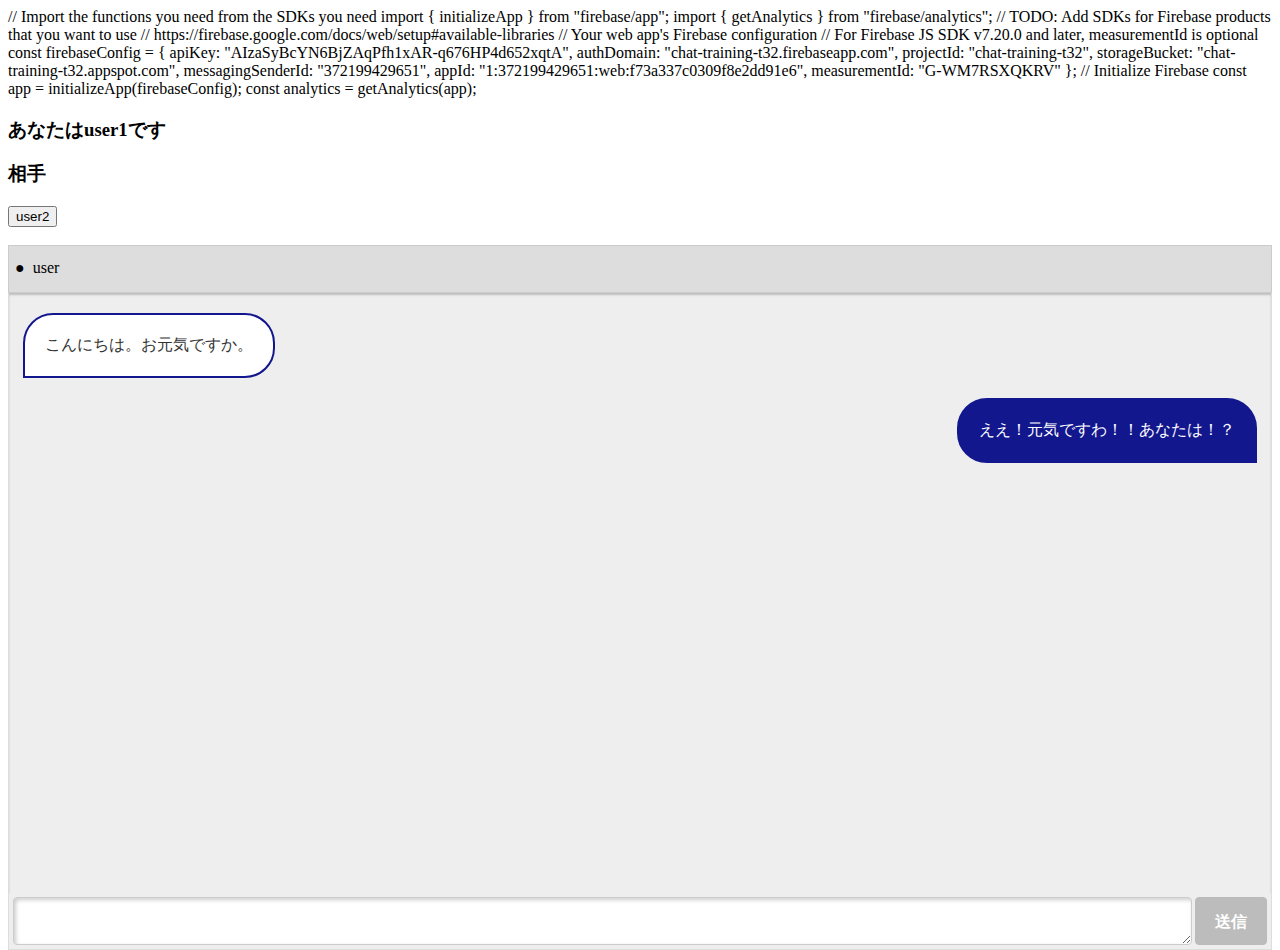
==== old_index.html @ 5653b0e8 "Rename index.html to old_index.html" ====
<!DOCTYPE html>
<html lang="ja">
<head>
    <meta charset="UTF-8">
    <meta name="viewport" content="width=device-width, initial-scale=1.0">
    <link type="text/css" rel="stylesheet" href="style/bmesse.css" />
    <title>chat sample</title>
    
    // Import the functions you need from the SDKs you need
    import { initializeApp } from "firebase/app";
    import { getAnalytics } from "firebase/analytics";
    // TODO: Add SDKs for Firebase products that you want to use
    // https://firebase.google.com/docs/web/setup#available-libraries

    // Your web app's Firebase configuration
    // For Firebase JS SDK v7.20.0 and later, measurementId is optional
    const firebaseConfig = {
      apiKey: "AIzaSyBcYN6BjZAqPfh1xAR-q676HP4d652xqtA",
      authDomain: "chat-training-t32.firebaseapp.com",
      projectId: "chat-training-t32",
      storageBucket: "chat-training-t32.appspot.com",
      messagingSenderId: "372199429651",
      appId: "1:372199429651:web:f73a337c0309f8e2dd91e6",
      measurementId: "G-WM7RSXQKRV"
    };

    // Initialize Firebase
    const app = initializeApp(firebaseConfig);
    const analytics = getAnalytics(app);
    
</head>
<body>
    <h3 id="me" user_id="1">あなたはuser1です</h3>
    <h3 id="partner">相手</h3>
    <div id="users">
        <button class="user" user_id="2">user2</button>
    </div>
    <br>
    <div id="your_container">
        <!-- ここにbmesseが動的に挿入される -->
    </div>
    <script src="https://ajax.googleapis.com/ajax/libs/jquery/3.2.1/jquery.min.js"></script>
    <script type="text/javascript" src="js/bmesse.js"></script>
</body>
</html>
---- style/bmesse.css ----
#your_container{
    height:600px;/*ここは自由*/
    width: 100%;/*ここは自由*/
}
/* チャットの外側部分① */
#bms_messages_container{
    height: 100%;/*your_containerに対し100%になる */
    width: 100%;/*同様100%になる*/
    background-color: #eee;
}

/* ヘッダー部分② */
#bms_chat_header {
    padding: 6px;/*隙間調整*/
    font-size: 16px;
    height: 34px;
    background: #ddd;
    border: 1px solid #ccc;
}
    /* ステータスマークとユーザー名 */
    #bms_chat_user_status {
        float: left;/* bms_chat_headerに対して左寄せ */
    }
    /* ステータスマーク */
    #bms_status_icon {
        float: left;/* bms_chat_user_statusに対して左寄せ */
        line-height: 2em;/*高さ調整*/
    }
    /* ユーザー名 */
    #bms_chat_user_name {
        float: left;/* bms_chat_user_statusに対して左寄せ */
        line-height: 2em;/*高さ調整*/
        padding-left: 8px;
    }

/* タイムライン部分③ */
#bms_messages {
    overflow: auto;/* スクロールを効かせつつ、メッセージがタイムラインの外に出ないようにする */
    height:100%;/*テキストエリアが下に張り付く様にする*/
    border-right: 1px solid #ddd;
    border-left: 1px solid #ddd;
    background-color: #eee;
    box-shadow: 0px 2px 2px 0px rgba(0,0,0,0.2) inset;/*ヘッダーの下に影を入れる*/
}

    /* メッセージ全般のスタイル */
    .bms_message {
        margin: 0px;
        padding: 0 14px;/*吹き出しがタイムラインの側面にひっつかない様に隙間を開ける*/
        font-size: 16px;
        word-wrap: break-word;/* 吹き出し内で自動で改行 */
        white-space: normal;/*指定widthに合わせて、文字を自動的に改行*/
    }
    /*
         *追加
         */
        .bms_message_box{
            margin-top: 20px;/*上下の吹き出しがひっつかない様に隙間を入れる*/
            max-width: 100%;/*文字が長くなった時に吹き出しがタイムラインからはみ出さない様にする*/
            font-size: 16px;
        }
            /*
            *追加
            */
            .bms_message_content{
                padding: 20px;/*文字や画像（コンテンツ）の外側に隙間を入れる*/
            }

        /* メッセージ１（左側） */
        .bms_left {
            float: left;/*吹き出しをbms_messagesに対して左寄せ*/
            line-height: 1.3em;
        }
            /*
            *追加
            */
            .bms_left .bms_message_box {
                color: #333;/*テキストを黒にする*/
                background: #fff;
                border: 2px solid #13178E;
                border-radius: 30px 30px 30px 0px;/*左下だけ尖らせて吹き出し感を出す*/
                margin-right: 50px;/*左側の発言だとわかる様に、吹き出し右側に隙間を入れる*/
            }

        /* メッセージ２（右側） */
        .bms_right {
            float: right;/*吹き出しをbms_messagesに対して右寄せ*/
            line-height: 1.3em;
        }
            /*
            *追加
            */
            .bms_right .bms_message_box {
                color: #fff;/*テキストを白にする*/
                background: #13178E;
                border: 2px solid #13178E;
                border-radius: 30px 30px 0px 30px;/*右下だけ尖らせて吹き出し感を出す*/
                margin-left: 50px;/*右側の発言だとわかる様に、吹き出し左側に隙間を入れる*/
            }
    /* メッセージ１（左側） */
    .bms_left {
        float: left;/*吹き出しをbms_messagesに対して左寄せ*/
        line-height: 1.3em;
    }
    /* メッセージ２（右側） */
    .bms_right {
        float: right;/*吹き出しをbms_messagesに対して右寄せ*/
        line-height: 1.3em;
    }
    /* 回り込みを解除 */
    .bms_clear {
        clear: both; /* 左メッセージと右メッセージの回り込み(float)の効果の干渉を防ぐために必要（これが無いと、自分より下のメッセージにfloatが影響する） */

    }

/* テキストエリア、送信ボタン④ */
#bms_send {
    background-color:#eee;/*タイムラインの色と同じにする*/
    border-right: 1px solid #ddd;
    border-left: 1px solid #ddd;
    border-bottom: 1px solid #ddd;
    height: 48px;
    padding: 4px;
}
    #bms_send_message{
        width: calc(100% - 75px);/*常に送信ボタンの横幅を引いたサイズに動的に計算*/
        line-height: 16px;
        height: 48px;
        padding: 14px 6px 0px 6px;/*文字がテキストエリアの中心になる様に隙間調整*/
        border: 1px solid #ccc;
        border-radius: 4px;/*角丸*/
        text-align: left;/*文字を左寄せ*/
        box-shadow: 2px 2px 4px 0px rgba(0,0,0,0.2) inset;/*内側に影を入れてテキストエリアらしくした*/
        box-sizing: border-box;/*paddingとborderの要素の高さと幅の影響をなくす（要素に高さと幅を含める）*/

    }
    #bms_send_btn {
        width: 72px;
        height: 48px;
        font-size: 16px;
        line-height: 3em;
        float: right;/*bms_sendに対して右寄せ*/
        color: #fff;
        font-weight: bold;
        background: #bcbcbc;
        text-align: center;/*文字をボタン中央に表示*/
        border: 1px solid #bbb;
        border-radius: 4px;/*角丸*/
        box-sizing: border-box;/*paddingとborderの要素の高さと幅の影響をなくす（要素に高さと幅を含める）*/
    }
    #bms_send_btn:hover {
        background: #13178E; /*マウスポインタを当てた時にアクティブな色になる*/
        cursor: pointer;/*マウスポインタを当てた時に、カーソルが指の形になる*/
    }
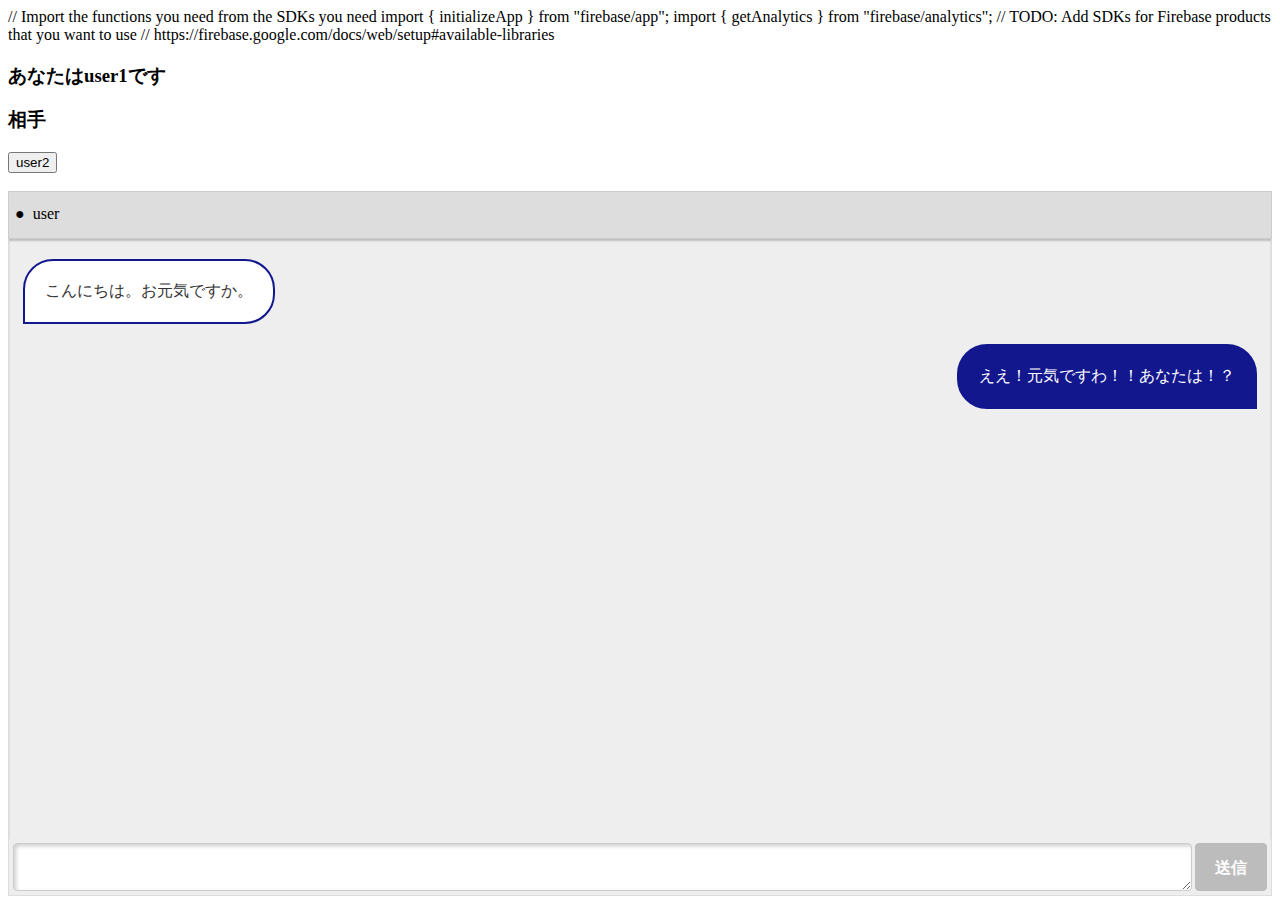
==== commit 05917a92: "Update old_index.html" ====
--- a/old_index.html
+++ b/old_index.html
@@ -12,21 +12,7 @@
     // TODO: Add SDKs for Firebase products that you want to use
     // https://firebase.google.com/docs/web/setup#available-libraries
 
-    // Your web app's Firebase configuration
-    // For Firebase JS SDK v7.20.0 and later, measurementId is optional
-    const firebaseConfig = {
-      apiKey: "AIzaSyBcYN6BjZAqPfh1xAR-q676HP4d652xqtA",
-      authDomain: "chat-training-t32.firebaseapp.com",
-      projectId: "chat-training-t32",
-      storageBucket: "chat-training-t32.appspot.com",
-      messagingSenderId: "372199429651",
-      appId: "1:372199429651:web:f73a337c0309f8e2dd91e6",
-      measurementId: "G-WM7RSXQKRV"
-    };
-
-    // Initialize Firebase
-    const app = initializeApp(firebaseConfig);
-    const analytics = getAnalytics(app);
+   
     
 </head>
 <body>
